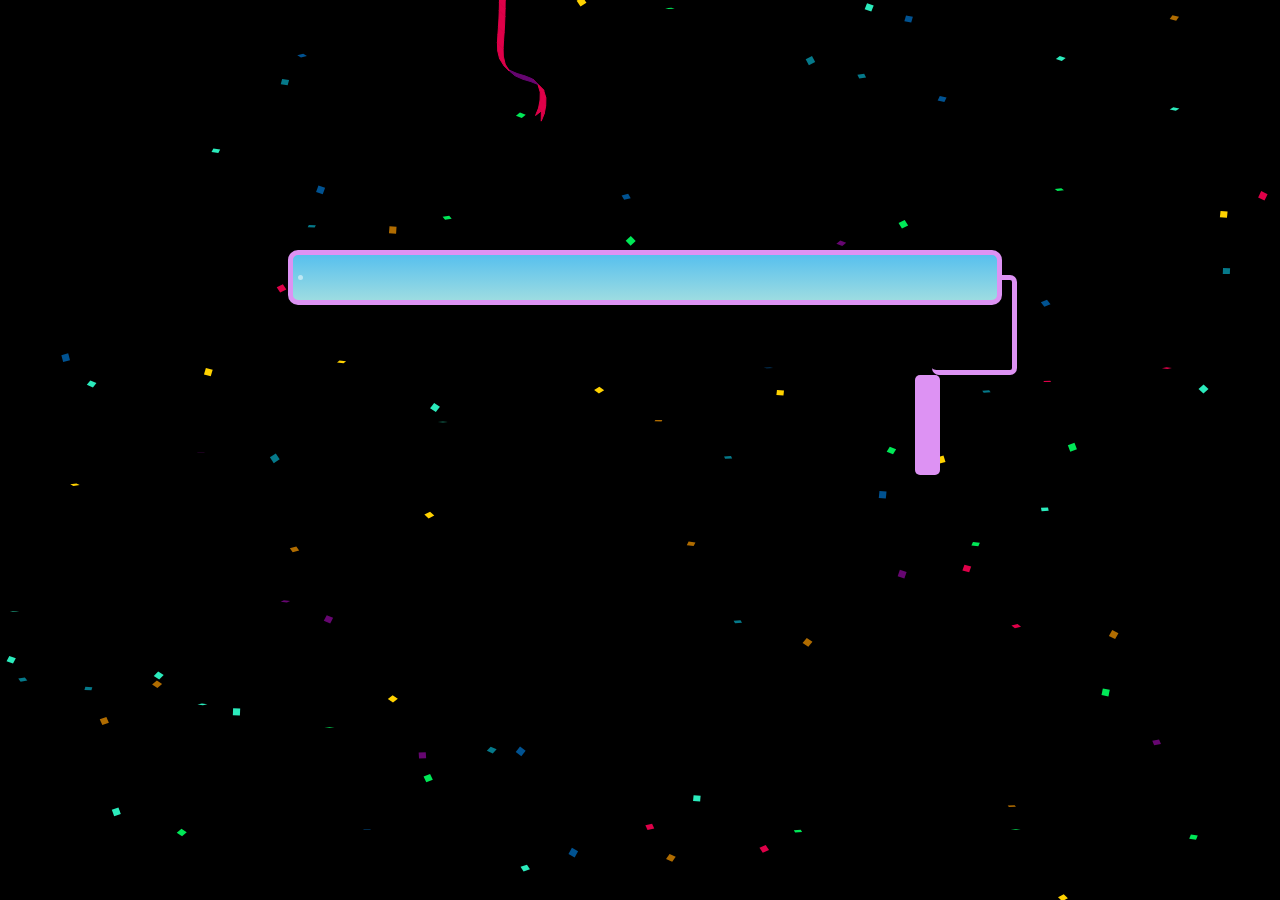
==== index.html @ f0895a1a "getting started with the website" ====
<!doctype html
<!-- WEBSITE INTERNET GATE -->
<html lang="en">
  <head>
    <meta charset="UTF-8" />
    <meta name="viewport" content="width=device-width, initial-scale=1.0" />
    <title>TEXTURE PAINT & DESIGNS | welcome...</title>
    <script>
      var retina = window.devicePixelRatio,
  // Math shorthands
  PI = Math.PI,
  sqrt = Math.sqrt,
  round = Math.round,
  random = Math.random,
  cos = Math.cos,
  sin = Math.sin,
  // Local WindowAnimationTiming interface
  rAF = window.requestAnimationFrame,
  cAF = window.cancelAnimationFrame || window.cancelRequestAnimationFrame,
  _now =
    Date.now ||
    function () {
      return new Date().getTime();
    };

// Local WindowAnimationTiming interface polyfill
(function (w) {
  /**
   * Fallback implementation.
   */
  var prev = _now();
  function fallback(fn) {
    var curr = _now();
    var ms = Math.max(0, 16 - (curr - prev));
    var req = setTimeout(fn, ms);
    prev = curr;
    return req;
  }

  /**
   * Cancel.
   */
  var cancel =
    w.cancelAnimationFrame || w.webkitCancelAnimationFrame || w.clearTimeout;

  rAF = w.requestAnimationFrame || w.webkitRequestAnimationFrame || fallback;

  cAF = function (id) {
    cancel.call(w, id);
  };
})(window);

document.addEventListener("DOMContentLoaded", function () {
  var speed = 50,
    duration = 1.0 / speed,
    confettiRibbonCount = 11,
    ribbonPaperCount = 30,
    ribbonPaperDist = 8.0,
    ribbonPaperThick = 8.0,
    confettiPaperCount = 95,
    DEG_TO_RAD = PI / 180,
    RAD_TO_DEG = 180 / PI,
    colors = [
      ["#df0049", "#660671"],
      ["#00e857", "#005291"],
      ["#2bebbc", "#05798a"],
      ["#ffd200", "#b06c00"]
    ];

  function Vector2(_x, _y) {
    (this.x = _x), (this.y = _y);
    this.Length = function () {
      return sqrt(this.SqrLength());
    };
    this.SqrLength = function () {
      return this.x * this.x + this.y * this.y;
    };
    this.Add = function (_vec) {
      this.x += _vec.x;
      this.y += _vec.y;
    };
    this.Sub = function (_vec) {
      this.x -= _vec.x;
      this.y -= _vec.y;
    };
    this.Div = function (_f) {
      this.x /= _f;
      this.y /= _f;
    };
    this.Mul = function (_f) {
      this.x *= _f;
      this.y *= _f;
    };
    this.Normalize = function () {
      var sqrLen = this.SqrLength();
      if (sqrLen != 0) {
        var factor = 1.0 / sqrt(sqrLen);
        this.x *= factor;
        this.y *= factor;
      }
    };
    this.Normalized = function () {
      var sqrLen = this.SqrLength();
      if (sqrLen != 0) {
        var factor = 1.0 / sqrt(sqrLen);
        return new Vector2(this.x * factor, this.y * factor);
      }
      return new Vector2(0, 0);
    };
  }
  Vector2.Lerp = function (_vec0, _vec1, _t) {
    return new Vector2(
      (_vec1.x - _vec0.x) * _t + _vec0.x,
      (_vec1.y - _vec0.y) * _t + _vec0.y
    );
  };
  Vector2.Distance = function (_vec0, _vec1) {
    return sqrt(Vector2.SqrDistance(_vec0, _vec1));
  };
  Vector2.SqrDistance = function (_vec0, _vec1) {
    var x = _vec0.x - _vec1.x;
    var y = _vec0.y - _vec1.y;
    return x * x + y * y + z * z;
  };
  Vector2.Scale = function (_vec0, _vec1) {
    return new Vector2(_vec0.x * _vec1.x, _vec0.y * _vec1.y);
  };
  Vector2.Min = function (_vec0, _vec1) {
    return new Vector2(Math.min(_vec0.x, _vec1.x), Math.min(_vec0.y, _vec1.y));
  };
  Vector2.Max = function (_vec0, _vec1) {
    return new Vector2(Math.max(_vec0.x, _vec1.x), Math.max(_vec0.y, _vec1.y));
  };
  Vector2.ClampMagnitude = function (_vec0, _len) {
    var vecNorm = _vec0.Normalized;
    return new Vector2(vecNorm.x * _len, vecNorm.y * _len);
  };
  Vector2.Sub = function (_vec0, _vec1) {
    return new Vector2(_vec0.x - _vec1.x, _vec0.y - _vec1.y, _vec0.z - _vec1.z);
  };

  function EulerMass(_x, _y, _mass, _drag) {
    this.position = new Vector2(_x, _y);
    this.mass = _mass;
    this.drag = _drag;
    this.force = new Vector2(0, 0);
    this.velocity = new Vector2(0, 0);
    this.AddForce = function (_f) {
      this.force.Add(_f);
    };
    this.Integrate = function (_dt) {
      var acc = this.CurrentForce(this.position);
      acc.Div(this.mass);
      var posDelta = new Vector2(this.velocity.x, this.velocity.y);
      posDelta.Mul(_dt);
      this.position.Add(posDelta);
      acc.Mul(_dt);
      this.velocity.Add(acc);
      this.force = new Vector2(0, 0);
    };
    this.CurrentForce = function (_pos, _vel) {
      var totalForce = new Vector2(this.force.x, this.force.y);
      var speed = this.velocity.Length();
      var dragVel = new Vector2(this.velocity.x, this.velocity.y);
      dragVel.Mul(this.drag * this.mass * speed);
      totalForce.Sub(dragVel);
      return totalForce;
    };
  }

  function ConfettiPaper(_x, _y) {
    this.pos = new Vector2(_x, _y);
    this.rotationSpeed = random() * 600 + 800;
    this.angle = DEG_TO_RAD * random() * 360;
    this.rotation = DEG_TO_RAD * random() * 360;
    this.cosA = 1.0;
    this.size = 5.0;
    this.oscillationSpeed = random() * 1.5 + 0.5;
    this.xSpeed = 40.0;
    this.ySpeed = random() * 60 + 50.0;
    this.corners = new Array();
    this.time = random();
    var ci = round(random() * (colors.length - 1));
    this.frontColor = colors[ci][0];
    this.backColor = colors[ci][1];
    for (var i = 0; i < 4; i++) {
      var dx = cos(this.angle + DEG_TO_RAD * (i * 90 + 45));
      var dy = sin(this.angle + DEG_TO_RAD * (i * 90 + 45));
      this.corners[i] = new Vector2(dx, dy);
    }
    this.Update = function (_dt) {
      this.time += _dt;
      this.rotation += this.rotationSpeed * _dt;
      this.cosA = cos(DEG_TO_RAD * this.rotation);
      this.pos.x += cos(this.time * this.oscillationSpeed) * this.xSpeed * _dt;
      this.pos.y += this.ySpeed * _dt;
      if (this.pos.y > ConfettiPaper.bounds.y) {
        this.pos.x = random() * ConfettiPaper.bounds.x;
        this.pos.y = 0;
      }
    };
    this.Draw = function (_g) {
      if (this.cosA > 0) {
        _g.fillStyle = this.frontColor;
      } else {
        _g.fillStyle = this.backColor;
      }
      _g.beginPath();
      _g.moveTo(
        (this.pos.x + this.corners[0].x * this.size) * retina,
        (this.pos.y + this.corners[0].y * this.size * this.cosA) * retina
      );
      for (var i = 1; i < 4; i++) {
        _g.lineTo(
          (this.pos.x + this.corners[i].x * this.size) * retina,
          (this.pos.y + this.corners[i].y * this.size * this.cosA) * retina
        );
      }
      _g.closePath();
      _g.fill();
    };
  }
  ConfettiPaper.bounds = new Vector2(0, 0);

  function ConfettiRibbon(
    _x,
    _y,
    _count,
    _dist,
    _thickness,
    _angle,
    _mass,
    _drag
  ) {
    this.particleDist = _dist;
    this.particleCount = _count;
    this.particleMass = _mass;
    this.particleDrag = _drag;
    this.particles = new Array();
    var ci = round(random() * (colors.length - 1));
    this.frontColor = colors[ci][0];
    this.backColor = colors[ci][1];
    this.xOff = cos(DEG_TO_RAD * _angle) * _thickness;
    this.yOff = sin(DEG_TO_RAD * _angle) * _thickness;
    this.position = new Vector2(_x, _y);
    this.prevPosition = new Vector2(_x, _y);
    this.velocityInherit = random() * 2 + 4;
    this.time = random() * 100;
    this.oscillationSpeed = random() * 2 + 2;
    this.oscillationDistance = random() * 40 + 40;
    this.ySpeed = random() * 40 + 80;
    for (var i = 0; i < this.particleCount; i++) {
      this.particles[i] = new EulerMass(
        _x,
        _y - i * this.particleDist,
        this.particleMass,
        this.particleDrag
      );
    }
    this.Update = function (_dt) {
      var i = 0;
      this.time += _dt * this.oscillationSpeed;
      this.position.y += this.ySpeed * _dt;
      this.position.x += cos(this.time) * this.oscillationDistance * _dt;
      this.particles[0].position = this.position;
      var dX = this.prevPosition.x - this.position.x;
      var dY = this.prevPosition.y - this.position.y;
      var delta = sqrt(dX * dX + dY * dY);
      this.prevPosition = new Vector2(this.position.x, this.position.y);
      for (i = 1; i < this.particleCount; i++) {
        var dirP = Vector2.Sub(
          this.particles[i - 1].position,
          this.particles[i].position
        );
        dirP.Normalize();
        dirP.Mul((delta / _dt) * this.velocityInherit);
        this.particles[i].AddForce(dirP);
      }
      for (i = 1; i < this.particleCount; i++) {
        this.particles[i].Integrate(_dt);
      }
      for (i = 1; i < this.particleCount; i++) {
        var rp2 = new Vector2(
          this.particles[i].position.x,
          this.particles[i].position.y
        );
        rp2.Sub(this.particles[i - 1].position);
        rp2.Normalize();
        rp2.Mul(this.particleDist);
        rp2.Add(this.particles[i - 1].position);
        this.particles[i].position = rp2;
      }
      if (
        this.position.y >
        ConfettiRibbon.bounds.y + this.particleDist * this.particleCount
      ) {
        this.Reset();
      }
    };
    this.Reset = function () {
      this.position.y = -random() * ConfettiRibbon.bounds.y;
      this.position.x = random() * ConfettiRibbon.bounds.x;
      this.prevPosition = new Vector2(this.position.x, this.position.y);
      this.velocityInherit = random() * 2 + 4;
      this.time = random() * 100;
      this.oscillationSpeed = random() * 2.0 + 1.5;
      this.oscillationDistance = random() * 40 + 40;
      this.ySpeed = random() * 40 + 80;
      var ci = round(random() * (colors.length - 1));
      this.frontColor = colors[ci][0];
      this.backColor = colors[ci][1];
      this.particles = new Array();
      for (var i = 0; i < this.particleCount; i++) {
        this.particles[i] = new EulerMass(
          this.position.x,
          this.position.y - i * this.particleDist,
          this.particleMass,
          this.particleDrag
        );
      }
    };
    this.Draw = function (_g) {
      for (var i = 0; i < this.particleCount - 1; i++) {
        var p0 = new Vector2(
          this.particles[i].position.x + this.xOff,
          this.particles[i].position.y + this.yOff
        );
        var p1 = new Vector2(
          this.particles[i + 1].position.x + this.xOff,
          this.particles[i + 1].position.y + this.yOff
        );
        if (
          this.Side(
            this.particles[i].position.x,
            this.particles[i].position.y,
            this.particles[i + 1].position.x,
            this.particles[i + 1].position.y,
            p1.x,
            p1.y
          ) < 0
        ) {
          _g.fillStyle = this.frontColor;
          _g.strokeStyle = this.frontColor;
        } else {
          _g.fillStyle = this.backColor;
          _g.strokeStyle = this.backColor;
        }
        if (i == 0) {
          _g.beginPath();
          _g.moveTo(
            this.particles[i].position.x * retina,
            this.particles[i].position.y * retina
          );
          _g.lineTo(
            this.particles[i + 1].position.x * retina,
            this.particles[i + 1].position.y * retina
          );
          _g.lineTo(
            (this.particles[i + 1].position.x + p1.x) * 0.5 * retina,
            (this.particles[i + 1].position.y + p1.y) * 0.5 * retina
          );
          _g.closePath();
          _g.stroke();
          _g.fill();
          _g.beginPath();
          _g.moveTo(p1.x * retina, p1.y * retina);
          _g.lineTo(p0.x * retina, p0.y * retina);
          _g.lineTo(
            (this.particles[i + 1].position.x + p1.x) * 0.5 * retina,
            (this.particles[i + 1].position.y + p1.y) * 0.5 * retina
          );
          _g.closePath();
          _g.stroke();
          _g.fill();
        } else if (i == this.particleCount - 2) {
          _g.beginPath();
          _g.moveTo(
            this.particles[i].position.x * retina,
            this.particles[i].position.y * retina
          );
          _g.lineTo(
            this.particles[i + 1].position.x * retina,
            this.particles[i + 1].position.y * retina
          );
          _g.lineTo(
            (this.particles[i].position.x + p0.x) * 0.5 * retina,
            (this.particles[i].position.y + p0.y) * 0.5 * retina
          );
          _g.closePath();
          _g.stroke();
          _g.fill();
          _g.beginPath();
          _g.moveTo(p1.x * retina, p1.y * retina);
          _g.lineTo(p0.x * retina, p0.y * retina);
          _g.lineTo(
            (this.particles[i].position.x + p0.x) * 0.5 * retina,
            (this.particles[i].position.y + p0.y) * 0.5 * retina
          );
          _g.closePath();
          _g.stroke();
          _g.fill();
        } else {
          _g.beginPath();
          _g.moveTo(
            this.particles[i].position.x * retina,
            this.particles[i].position.y * retina
          );
          _g.lineTo(
            this.particles[i + 1].position.x * retina,
            this.particles[i + 1].position.y * retina
          );
          _g.lineTo(p1.x * retina, p1.y * retina);
          _g.lineTo(p0.x * retina, p0.y * retina);
          _g.closePath();
          _g.stroke();
          _g.fill();
        }
      }
    };
    this.Side = function (x1, y1, x2, y2, x3, y3) {
      return (x1 - x2) * (y3 - y2) - (y1 - y2) * (x3 - x2);
    };
  }
  ConfettiRibbon.bounds = new Vector2(0, 0);
  confetti = {};
  confetti.Context = function (id) {
    var i = 0;
    var canvas = document.getElementById(id);
    var canvasParent = canvas.parentNode;
    var canvasWidth = canvasParent.offsetWidth;
    var canvasHeight = canvasParent.offsetHeight;
    canvas.width = canvasWidth * retina;
    canvas.height = canvasHeight * retina;
    var context = canvas.getContext("2d");
    var interval = null;
    var confettiRibbons = new Array();
    ConfettiRibbon.bounds = new Vector2(canvasWidth, canvasHeight);
    for (i = 0; i < confettiRibbonCount; i++) {
      confettiRibbons[i] = new ConfettiRibbon(
        random() * canvasWidth,
        -random() * canvasHeight * 2,
        ribbonPaperCount,
        ribbonPaperDist,
        ribbonPaperThick,
        45,
        1,
        0.05
      );
    }
    var confettiPapers = new Array();
    ConfettiPaper.bounds = new Vector2(canvasWidth, canvasHeight);
    for (i = 0; i < confettiPaperCount; i++) {
      confettiPapers[i] = new ConfettiPaper(
        random() * canvasWidth,
        random() * canvasHeight
      );
    }
    this.resize = function () {
      canvasWidth = canvasParent.offsetWidth;
      canvasHeight = canvasParent.offsetHeight;
      canvas.width = canvasWidth * retina;
      canvas.height = canvasHeight * retina;
      ConfettiPaper.bounds = new Vector2(canvasWidth, canvasHeight);
      ConfettiRibbon.bounds = new Vector2(canvasWidth, canvasHeight);
    };
    this.start = function () {
      this.stop();
      var context = this;
      this.update();
    };
    this.stop = function () {
      cAF(this.interval);
    };
    this.update = function () {
      var i = 0;
      context.clearRect(0, 0, canvas.width, canvas.height);
      for (i = 0; i < confettiPaperCount; i++) {
        confettiPapers[i].Update(duration);
        confettiPapers[i].Draw(context);
      }
      for (i = 0; i < confettiRibbonCount; i++) {
        confettiRibbons[i].Update(duration);
        confettiRibbons[i].Draw(context);
      }
      this.interval = rAF(function () {
        confetti.update();
      });
    };
  };
  var confetti = new confetti.Context("confetti");
  confetti.start();
  window.addEventListener("resize", function (event) {
    confetti.resize();
  });
});
    </script>
    <style>
      html,
body {
  margin: 0;
  padding: 0;
  background: #000;
  height: 100%;
  width: 100%;
}
#confetti {
  position: absolute;
  left: 0;
  top: 0;
  height: 100%;
  width: 100%;
}

a.domain {
  line-height: normal;
  font-family: Varela Round, sans-serif;
  font-weight: 600;
  text-decoration: none;
  font-size: 13px;
  color: #a7aaae;
  position: absolute;
  left: 20px;
  bottom: 20px;
  border: 1px solid #a7aaae;
  padding: 12px 20px 10px;
  border-radius: 50px;
  transition: all 0.1s ease-in-out;
  text-transform: uppercase;
}
a.domain:hover {
  background: #a7aaae;
  color: white;
}
.container {
  /*width: 400px;*/
  width: 55vw;
  height: 400px;

  background-color: none;

  position: absolute;
  top: 50%;
  left: 50%;
  transform: translate(-50%, -50%);
}
.roller {
  height: 45px;
  /*width: 400px;*/
  width: 55vw;
  border: 5px solid #dd92f3;
  border-radius: 10px;
  position: absolute;
  margin: auto;
  left: 0px;
  right: 0px;
  top: 0px;
  background-image: linear-gradient(to bottom, #57c0ee, #9ddce1);
  animation: roller 8s infinite;
}
@keyframes roller {
  50% {
    top: 300px;
  }
}

.roller:before {
  position: absolute;
  content: "";
  background-color: rgba(255, 255, 255, 0.5);
  height: 5px;
  width: 5px;
  top: 20px;
  left: 5px;
  border-radius: 7px;
}

.roller:after {
  position: absolute;
  content: "";
  height: 90px;
  width: 80px;
  border: 5px solid #dd92f3;
  border-left: none;
  right: -20px;
  top: 20px;
  z-index: -1;
  border-radius: 7px;
}

.handle {
  width: 10px;
  background-color: #dd92f3;
  position: absolute;
  top: 70px;
  right: 65px;
}

.handle:after {
  position: absolute;
  content: "";
  height: 100px;
  width: 25px;
  background-color: #dd92f3;
  bottom: -150px;

  right: -8px;
  border-radius: 5px;
}

.paint {
  background-image: linear-gradient(to bottom, #57c0ee, #c4dce6);
  height: 0px;
  /*width: 390px;*/
  width: 55vw;
  position: absolute;
  margin: auto;
  left: 0px;
  right: 0px;
  z-index: -1;
  animation: paint 8s infinite;
}

.paint p {
  /*font-family: Segoe Script;*/
  text-align: center;
  font-weight: bold;
  /*font-size: 50px;*/
  font-size: clamp(20px, 5vw, 50px);
  margin-top: 20px;
}

@keyframes paint {
  50% {
    height: 300px;
  }
}

/* enter button styles */
.triangle-button {
  width: 0;
  height: 0;
  border-left: 40px solid transparent;
  border-right: 40px solid transparent;
  border-top: 70px solid black; /* creates the inverted triangle */
  cursor: pointer;
  display: inline-block;
}

/* Optional: add hover effect */
.triangle-button:hover {
  border-top-color: darkred;
}

/* Remove default link styles */
a {
  text-decoration: none;
}
    </style>
      
  </head>
  <body>
    <canvas height="1" id="confetti" width="1">
      <a class="domain" href="http://texturepaintdesigns.com" target="_blank">
        texturepaintdesigns.com
      </a>
    </canvas>
    <div class="container">
      <div class="roller">
        <div class="handle"></div>
      </div>
      <div class="paint">
        <p>
          WELCOME!
          <br />
          <small>please click to enter</small>
          <a href="/home" title="Click to Enter TEXTURE PAINT and DESIGNS home page">
            <center>
              <div class="triangle-button"></div>
            </center>
          </a>
        </p>
        <!--p>CLICK <br />to ENTER</p -->
      </div>
    </div>

  </body>
</html>
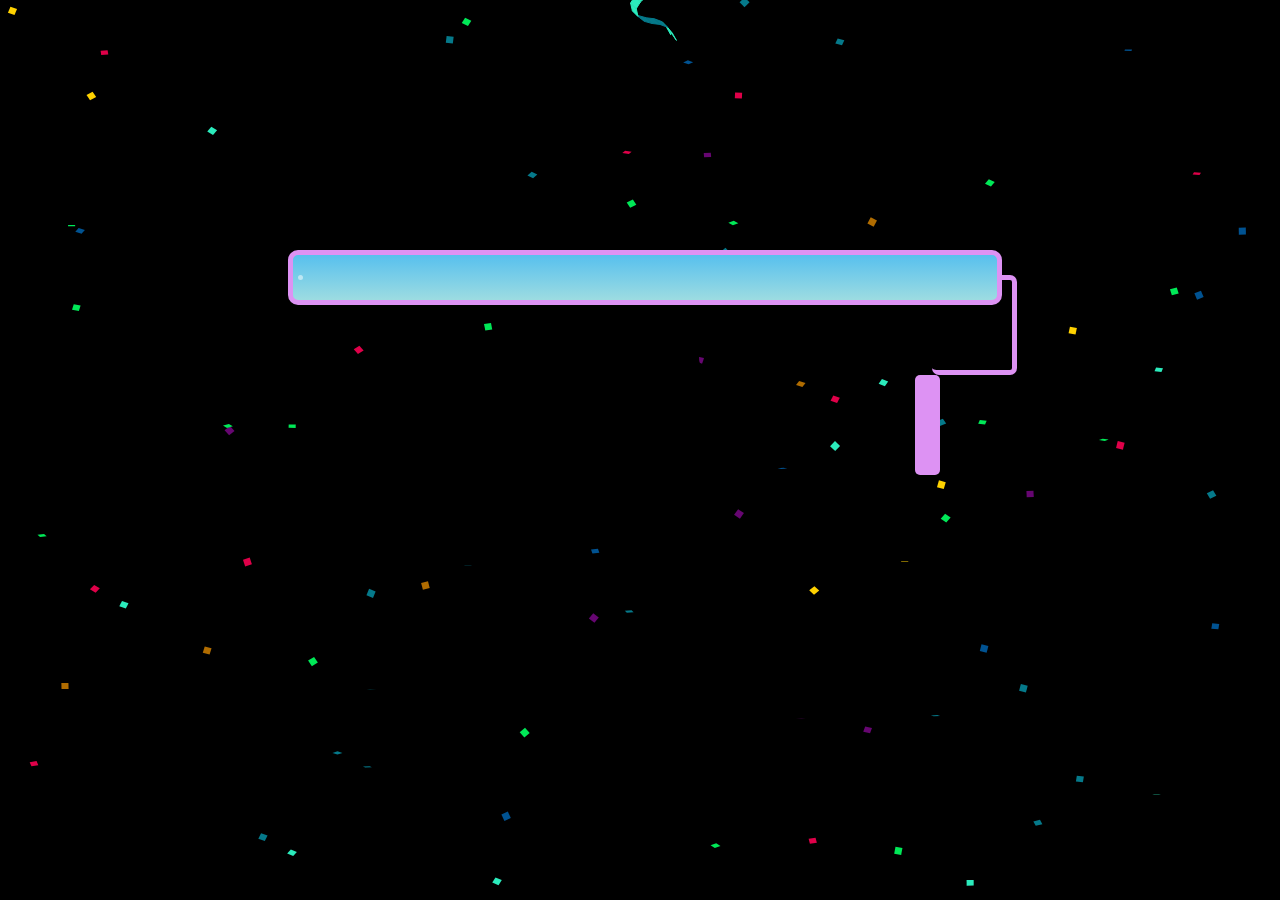
==== commit 5593e329: "fix roller's painting" ====
--- a/index.html
+++ b/index.html
@@ -611,7 +611,7 @@
   background-image: linear-gradient(to bottom, #57c0ee, #c4dce6);
   height: 0px;
   /*width: 390px;*/
-  width: 55vw;
+  width: 54vw;
   position: absolute;
   margin: auto;
   left: 0px;
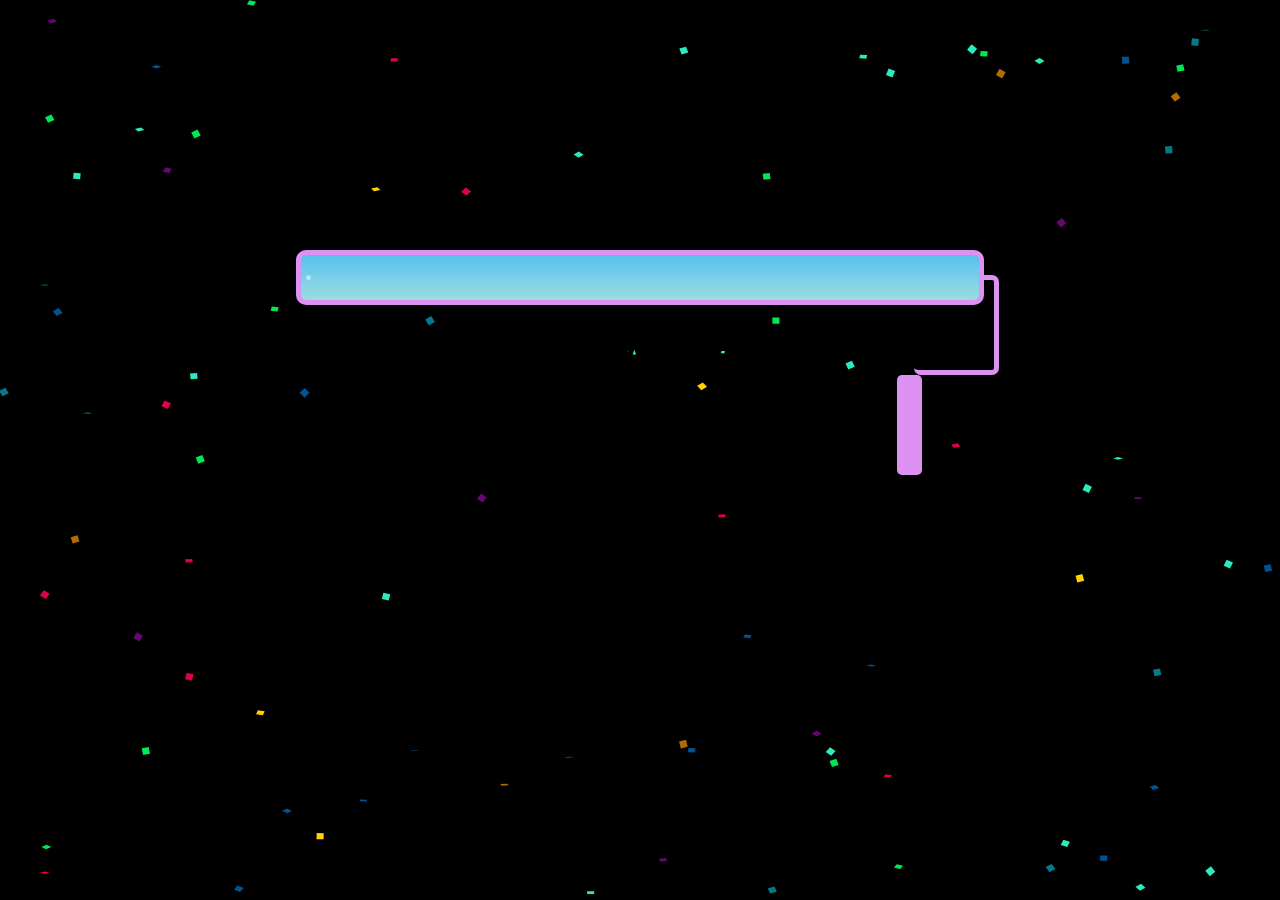
==== commit 94867ace: "fix internet gate roller dimensions" ====
--- a/index.html
+++ b/index.html
@@ -546,7 +546,7 @@
 .roller {
   height: 45px;
   /*width: 400px;*/
-  width: 55vw;
+  width: 53vw;
   border: 5px solid #dd92f3;
   border-radius: 10px;
   position: absolute;
@@ -611,7 +611,7 @@
   background-image: linear-gradient(to bottom, #57c0ee, #c4dce6);
   height: 0px;
   /*width: 390px;*/
-  width: 54vw;
+  width: 52vw;
   position: absolute;
   margin: auto;
   left: 0px;
